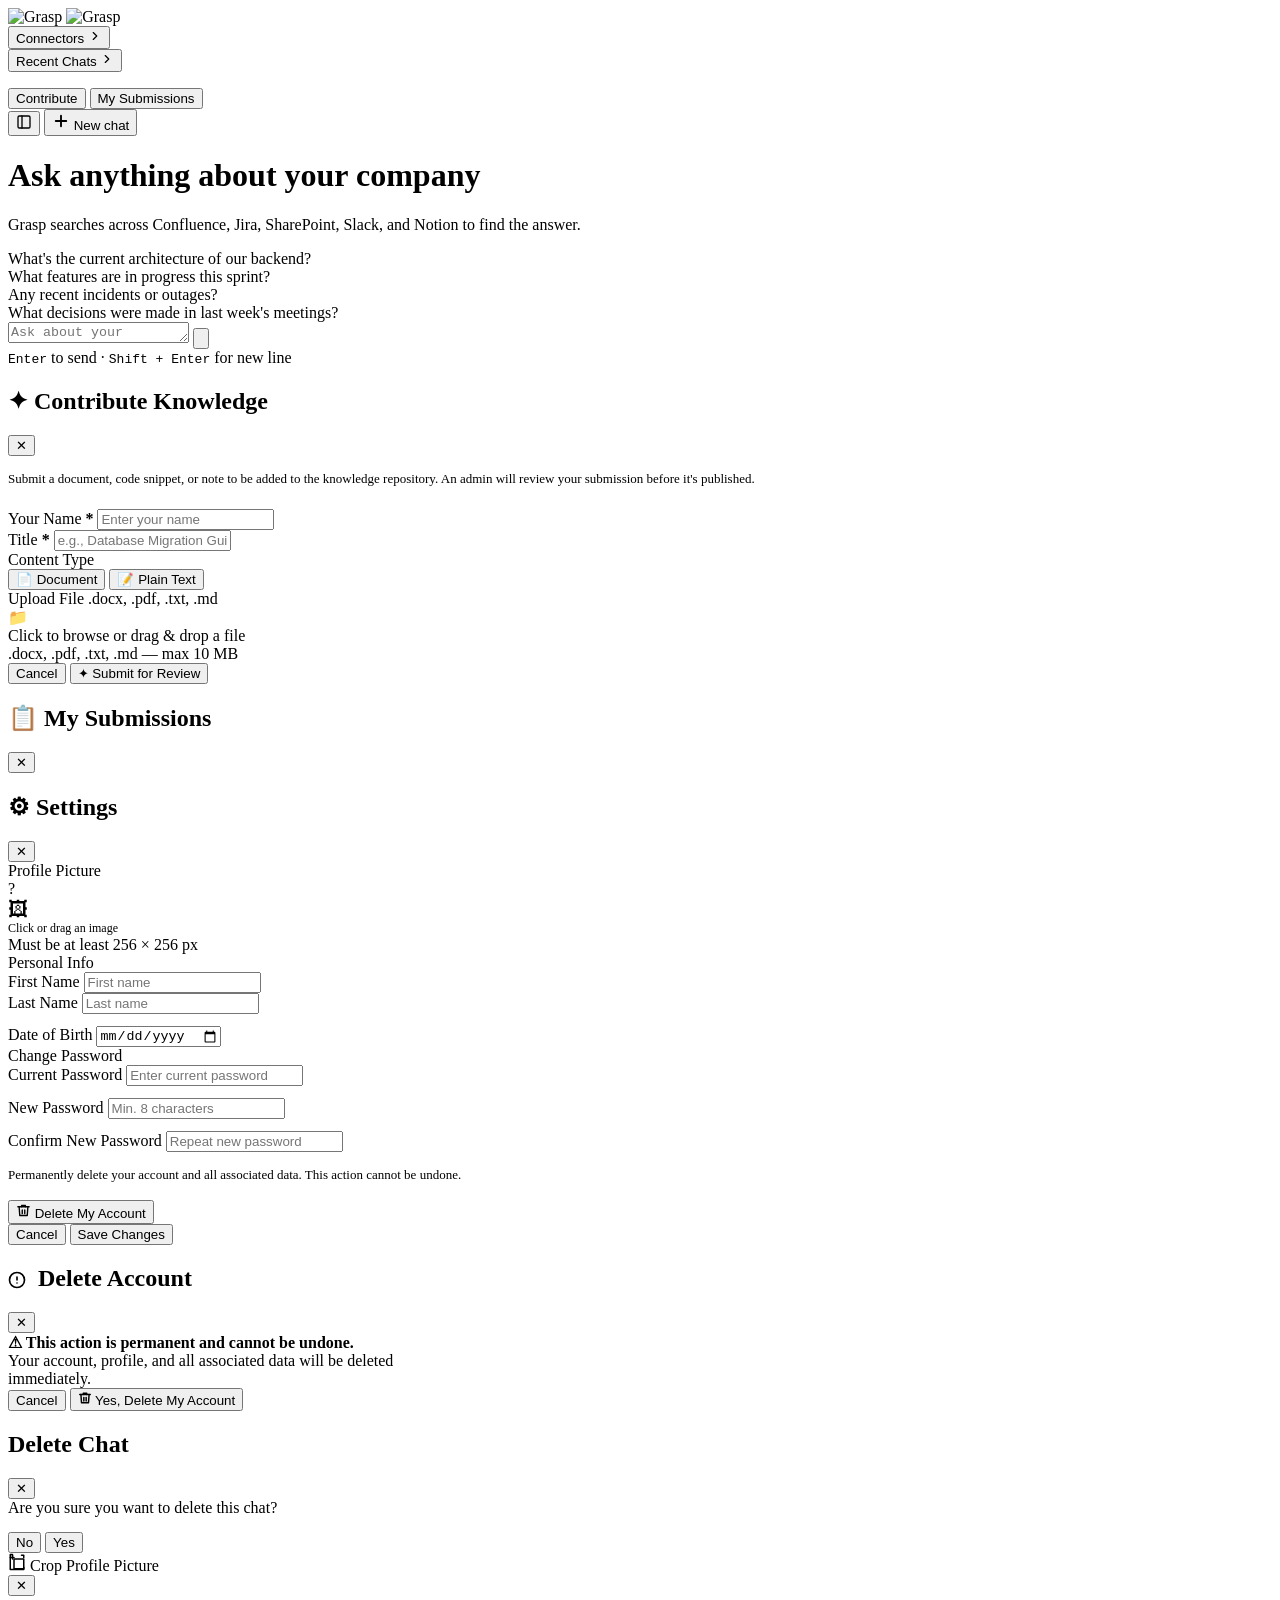
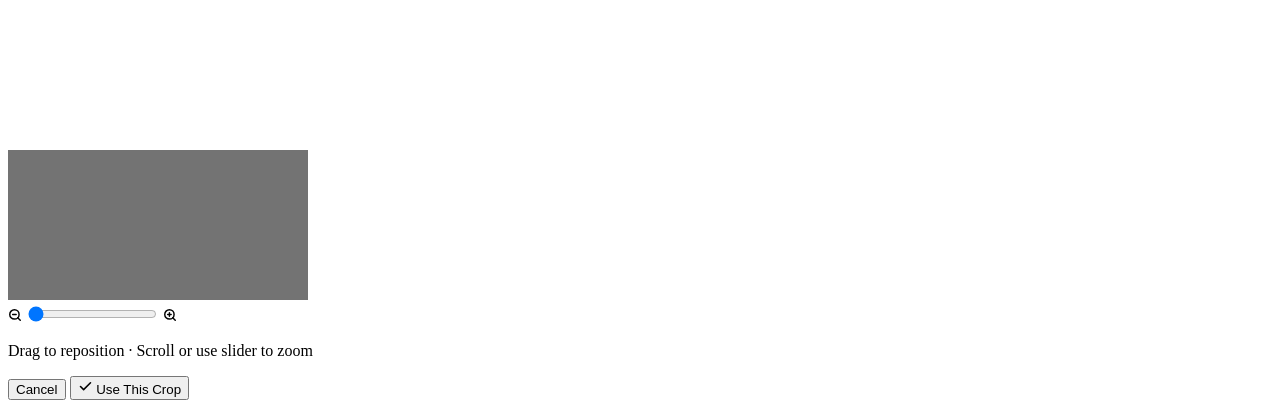
==== src/static/index.html @ d3a265d6 "ui update" ====
<!DOCTYPE html>
<html lang="en">

<head>
    <meta charset="UTF-8">
    <meta name="viewport" content="width=device-width, initial-scale=1.0">
    <meta name="description"
        content="Grasp — Agentic AI institutional brain for your organization. Search across Confluence, Jira, SharePoint, Slack, and Notion.">
    <title>Grasp</title>
    <link rel="stylesheet" href="/static/styles.css">
    <link rel="preconnect" href="https://fonts.googleapis.com">
    <link rel="preconnect" href="https://fonts.gstatic.com" crossorigin>
    <link href="https://fonts.googleapis.com/css2?family=Inter:wght@400;500;600;700&display=swap" rel="stylesheet">
    <link rel="icon" href="/logos/grasp-logo-transparent-favicon.png" media="(prefers-color-scheme: light)">
    <link rel="icon" href="/logos/grasp-logo-transparent-invert.png" media="(prefers-color-scheme: dark)">
</head>

<body>
    <div class="app">
        <!-- Sidebar Provider Wrapper -->
        <div class="sidebar-provider" id="sidebarProvider">

            <!-- Sidebar -->
            <aside class="sidebar" id="sidebar" data-collapsible="icon">

                <!-- Sidebar inner container -->
                <div class="sidebar-inner">

                    <!-- Sidebar Header -->
                    <div class="sidebar-header">
                        <div class="sidebar-logo-wrapper">
                            <img src="/static/logos/grasp-lettering-transparent-small.png" alt="Grasp"
                                class="sidebar-logo-img logo-light">
                            <img src="/static/logos/grasp-letteringwhite-transparent-small.png" alt="Grasp"
                                class="sidebar-logo-img logo-dark">
                        </div>
                    </div>

                    <!-- Sidebar Content -->
                    <div class="sidebar-content">

                        <!-- Hidden status fields (still populated by JS for data) -->
                        <div style="display:none">
                            <span id="statusDot"></span>
                            <span id="statusText"></span>
                            <span id="lastSyncTime"></span>
                            <span id="docCount"></span>
                            <span id="nextSync"></span>
                        </div>

                        <!-- Connectors Group -->
                        <div class="sidebar-group">
                            <button class="sidebar-group-label-btn" onclick="toggleSidebarSection('connectors')"
                                id="connectorsToggle" aria-expanded="false">
                                <span>Connectors</span>
                                <svg class="sidebar-group-chevron" id="connectorsChevron"
                                    xmlns="http://www.w3.org/2000/svg" width="14" height="14" viewBox="0 0 24 24"
                                    fill="none" stroke="currentColor" stroke-width="2" stroke-linecap="round"
                                    stroke-linejoin="round">
                                    <path d="m9 18 6-6-6-6" />
                                </svg>
                            </button>
                            <div class="sidebar-group-content" id="connectorsSectionBody" style="display:none">
                                <ul class="sidebar-menu" id="connectorsContainer">
                                    <li class="sidebar-menu-item">
                                        <span class="sidebar-menu-button">
                                            <span>Loading...</span>
                                        </span>
                                    </li>
                                </ul>
                            </div>
                        </div>

                        <!-- Recent Chats Group -->
                        <div class="sidebar-group">
                            <button class="sidebar-group-label-btn" onclick="toggleSidebarSection('chats')"
                                id="chatsToggle" aria-expanded="true">
                                <span>Recent Chats</span>
                                <svg class="sidebar-group-chevron open" id="chatsChevron"
                                    xmlns="http://www.w3.org/2000/svg" width="14" height="14" viewBox="0 0 24 24"
                                    fill="none" stroke="currentColor" stroke-width="2" stroke-linecap="round"
                                    stroke-linejoin="round">
                                    <path d="m9 18 6-6-6-6" />
                                </svg>
                            </button>
                            <div class="sidebar-group-content" id="chatsSectionBody">
                                <ul class="sidebar-menu" id="chatListContainer"></ul>
                            </div>
                        </div>

                    </div>

                    <!-- Sidebar Footer -->
                    <div class="sidebar-footer">
                        <!-- Footer actions (hide when icon-only) -->
                        <div class="sidebar-footer-actions">

                            <button class="contribute-btn" onclick="openContributeModal()">
                                Contribute
                            </button>
                            <button class="my-submissions-btn" onclick="openMySubmissions()">
                                My Submissions
                            </button>
                        </div>

                        <!-- User profile (populated by JS) -->
                        <div class="sidebar-menu" id="userProfileSection" style="display:none">
                            <div class="sidebar-menu-item">
                                <button class="sidebar-menu-button sidebar-menu-button-lg sidebar-user-btn"
                                    id="userMenuBtn" onclick="toggleUserMenu(event)" aria-label="User options">
                                    <div class="sidebar-user-avatar" id="userAvatar">?</div>
                                    <div class="sidebar-menu-button-text" id="userProfileTextBlock">
                                        <span class="sidebar-menu-button-title" id="userProfileName">—</span>
                                        <span class="sidebar-menu-button-subtitle" id="userProfileEmail"></span>
                                    </div>
                                    <svg class="sidebar-menu-button-chevrons" xmlns="http://www.w3.org/2000/svg"
                                        width="16" height="16" viewBox="0 0 24 24" fill="none" stroke="currentColor"
                                        stroke-width="2" stroke-linecap="round" stroke-linejoin="round">
                                        <path d="m7 15 5 5 5-5" />
                                        <path d="m7 9 5-5 5 5" />
                                    </svg>
                                </button>
                                <!-- User dropdown menu (shadcn-inspired) -->
                                <div class="dropdown-menu-content dropdown-side-top" id="userMenuDropdown">
                                    <div class="dropdown-menu-group">
                                        <div class="dropdown-menu-label">Account</div>
                                        <div class="dropdown-menu-item" style="pointer-events:none; padding: 6px 12px;">
                                            <div class="sidebar-user-avatar sidebar-user-avatar-sm" id="userAvatarDropdown">?</div>
                                            <div>
                                                <div style="font-weight:600;color:var(--text-primary);font-size:13px" id="userDropdownName">—</div>
                                                <div style="font-size:11px;color:var(--text-tertiary)" id="userMenuRole"></div>
                                            </div>
                                        </div>
                                    </div>
                                    <div class="dropdown-menu-separator"></div>
                                    <div class="dropdown-menu-group">
                                        <button class="dropdown-menu-item"
                                            onclick="toggleTheme(); event.stopPropagation();">
                                            <span class="theme-menu-icon" id="themeMenuIcon">🌙</span>
                                            <span id="themeMenuLabel">Light Mode</span>
                                        </button>
                                        <button class="dropdown-menu-item"
                                            onclick="openSettingsModal(); closeUserMenuDropdown();">
                                            <img src="/icons/settings-dark.png" class="theme-icon-dark" alt="Settings"
                                                style="width:14px;height:14px;">
                                            <img src="/icons/settings-light.png" class="theme-icon-light" alt="Settings"
                                                style="width:14px;height:14px;">
                                            <span>Settings</span>
                                        </button>
                                    </div>
                                    <div class="dropdown-menu-separator"></div>
                                    <div class="dropdown-menu-group">
                                        <button class="dropdown-menu-item dropdown-menu-item-destructive"
                                            onclick="logout()">
                                            <svg xmlns="http://www.w3.org/2000/svg" width="14" height="14"
                                                viewBox="0 0 24 24" fill="none" stroke="currentColor" stroke-width="2"
                                                stroke-linecap="round" stroke-linejoin="round">
                                                <path d="M9 21H5a2 2 0 0 1-2-2V5a2 2 0 0 1 2-2h4" />
                                                <polyline points="16 17 21 12 16 7" />
                                                <line x1="21" y1="12" x2="9" y2="12" />
                                            </svg>
                                            <span>Log out</span>
                                        </button>
                                    </div>
                                </div>
                            </div>
                        </div>
                    </div>

                </div>

                <!-- Sidebar Rail (resize/collapse handle) -->
                <div class="sidebar-rail" id="sidebarRail" onclick="toggleSidebar()" title="Toggle sidebar"
                    aria-label="Toggle sidebar"></div>

            </aside>

        </div><!-- end sidebar-provider -->

        <!-- Main Content -->
        <main class="main">
            <header class="main-header">
                <!-- SidebarTrigger -->
                <button class="sidebar-trigger" id="sidebarTrigger" onclick="toggleSidebar()"
                    aria-label="Toggle sidebar">
                    <svg xmlns="http://www.w3.org/2000/svg" width="16" height="16" viewBox="0 0 24 24" fill="none"
                        stroke="currentColor" stroke-width="2" stroke-linecap="round" stroke-linejoin="round">
                        <rect width="18" height="18" x="3" y="3" rx="2" />
                        <path d="M9 3v18" />
                    </svg>
                </button>

                <button class="new-chat-fab" id="newChatFab" onclick="startNewChat()" aria-label="New Chat">
                    <svg class="new-chat-fab-icon" width="18" height="18" viewBox="0 0 24 24" fill="none"
                        stroke="currentColor" stroke-width="2.5" stroke-linecap="round" stroke-linejoin="round">
                        <line x1="12" y1="5" x2="12" y2="19"></line>
                        <line x1="5" y1="12" x2="19" y2="12"></line>
                    </svg>
                    <span class="new-chat-fab-label">New chat</span>
                </button>
            </header>

            <div class="chat-area" id="chatArea">
                <div class="welcome" id="welcome">
                    <div class="welcome-motif">
                        <div class="motif-line"></div>
                        <div class="motif-diamond"></div>
                        <div class="motif-line"></div>
                    </div>
                    <h1>Ask <span class="accent-word">anything</span> about your company</h1>
                    <p>Grasp searches across Confluence, Jira, SharePoint, Slack, and Notion to find the answer.</p>



                    <!-- Default suggestion chips -->
                    <div class="suggestion-chips" id="defaultChips">
                        <div class="suggestion-chip stagger-1" onclick="askQuestion(this.textContent)">What's the
                            current architecture of our backend?</div>
                        <div class="suggestion-chip stagger-2" onclick="askQuestion(this.textContent)">What features are
                            in progress this sprint?</div>
                        <div class="suggestion-chip stagger-3" onclick="askQuestion(this.textContent)">Any recent
                            incidents or outages?</div>
                        <div class="suggestion-chip stagger-4" onclick="askQuestion(this.textContent)">What decisions
                            were made in last week's meetings?</div>
                    </div>


                </div>
            </div>

            <div class="input-area">
                <div class="input-wrapper">
                    <textarea class="input-field" id="queryInput" placeholder="Ask about your organization..." rows="1"
                        onkeydown="handleInputKeydown(event)" oninput="autoResize(this)"></textarea>
                    <button class="send-btn" id="sendBtn" onclick="submitQuery()">
                        <svg viewBox="0 0 24 24" fill="none" stroke="currentColor" stroke-width="2.5"
                            stroke-linecap="round" stroke-linejoin="round">
                            <line x1="5" y1="12" x2="19" y2="12"></line>
                            <polyline points="12 5 19 12 12 19"></polyline>
                        </svg>
                    </button>
                </div>
                <div class="input-hint"><kbd>Enter</kbd> to send · <kbd>Shift + Enter</kbd> for new line</div>
            </div>

            <button class="delete-chat-fab" id="deleteChatFab" onclick="openDeleteChatModal(currentChatId)"
                aria-label="Delete Chat" title="Delete current chat" style="display: none;">
                <div class="delete-chat-fab-icon"></div>
            </button>
        </main>
    </div>

    <!-- Contribution Modal -->
    <div class="modal-overlay" id="contributeModal">
        <div class="modal">
            <div class="modal-header">
                <h2>✦ Contribute Knowledge</h2>
                <button class="modal-close" onclick="closeContributeModal()">✕</button>
            </div>
            <div class="modal-body">
                <p style="color:var(--text-tertiary);font-size:13px;margin-bottom:20px;line-height:1.6">Submit a
                    document, code snippet, or note to be added to the knowledge repository. An admin will review your
                    submission before it's published.</p>

                <div class="contribute-field">
                    <label class="contribute-label">Your Name <span
                            style="color:var(--danger);font-weight:700">*</span></label>
                    <input type="text" class="contribute-input" id="contributeName" placeholder="Enter your name">
                </div>

                <div class="contribute-field">
                    <label class="contribute-label">Title <span
                            style="color:var(--danger);font-weight:700">*</span></label>
                    <input type="text" class="contribute-input" id="contributeTitle"
                        placeholder="e.g., Database Migration Guide">
                </div>

                <div class="contribute-field">
                    <label class="contribute-label">Content Type</label>
                    <div class="content-type-selector" id="contentTypeSelector">
                        <button class="type-pill active" data-type="document" onclick="selectContentType(this)">📄
                            Document</button>
                        <button class="type-pill" data-type="plain_text" onclick="selectContentType(this)">📝 Plain
                            Text</button>
                    </div>
                </div>

                <!-- File upload area (shown when document type is selected) -->
                <div class="contribute-field" id="fileUploadField">
                    <label class="contribute-label">Upload File <span
                            style="color:var(--text-tertiary);font-weight:400">.docx, .pdf, .txt, .md</span></label>
                    <div class="file-dropzone" id="fileDropzone"
                        onclick="document.getElementById('contributeFile').click()">
                        <input type="file" id="contributeFile" accept=".docx,.pdf,.txt,.md" style="display:none"
                            onchange="handleFileSelect(this)">
                        <div class="dropzone-icon">📁</div>
                        <div class="dropzone-text">Click to browse or drag & drop a file</div>
                        <div class="dropzone-hint">.docx, .pdf, .txt, .md — max 10 MB</div>
                    </div>
                    <div class="file-selected" id="fileSelected" style="display:none">
                        <span class="file-selected-icon">📄</span>
                        <span class="file-selected-name" id="fileSelectedName"></span>
                        <button class="file-remove-btn" onclick="clearFileSelection(event)">✕</button>
                    </div>
                </div>

                <!-- Textarea (shown when code or plain_text type is selected) -->
                <div class="contribute-field" id="textContentField" style="display:none">
                    <label class="contribute-label">Content <span
                            style="color:var(--danger);font-weight:700">*</span></label>
                    <textarea class="contribute-textarea" id="contributeContent"
                        placeholder="Paste or write your content here..." rows="10"></textarea>
                </div>
            </div>
            <div class="modal-footer">
                <div style="flex:1"></div>
                <button class="reject-btn" onclick="closeContributeModal()">Cancel</button>
                <button class="approve-btn" id="contributeSubmitBtn" onclick="submitContribution()">✦ Submit for
                    Review</button>
            </div>
        </div>
    </div>

    <!-- My Submissions Modal -->
    <div class="modal-overlay" id="mySubmissionsModal">
        <div class="modal" style="max-width:700px">
            <div class="modal-header">
                <h2>📋 My Submissions</h2>
                <button class="modal-close" onclick="closeMySubmissions()">✕</button>
            </div>
            <div class="modal-body" id="mySubmissionsBody">
                <div id="submissionsResults"></div>
            </div>
        </div>
    </div>

    <!-- Pending Approval Overlay -->
    <div class="pending-approval-overlay" id="pendingApprovalOverlay" style="display:none">
        <div class="pending-approval-card">
            <div class="pending-approval-icon">⏳</div>
            <h2>Account Pending Approval</h2>
            <p>Your account has been created and is awaiting admin approval. You'll be able to use Grasp once an
                administrator reviews and approves your account.</p>
            <button class="login-btn login-btn-secondary" onclick="logout()">Sign Out</button>
        </div>
    </div>



    <!-- Settings Modal -->
    <div class="modal-overlay" id="settingsModal">
        <div class="modal settings-modal">
            <div class="modal-header">
                <h2>⚙ Settings</h2>
                <button class="modal-close" onclick="closeSettingsModal()">✕</button>
            </div>
            <div class="modal-body settings-modal-body">

                <!-- Profile Picture -->
                <div class="settings-section">
                    <div class="settings-section-title">Profile Picture</div>
                    <div class="settings-avatar-row">
                        <div class="settings-avatar-preview" id="settingsAvatarPreview">
                            <span id="settingsAvatarInitial">?</span>
                            <img id="settingsAvatarImg" src="" alt="Profile" style="display:none">
                        </div>
                        <div class="settings-avatar-upload" id="settingsAvatarUploadContainer">
                            <div class="settings-avatar-dropzone" id="settingsAvatarDropzone"
                                onclick="document.getElementById('settingsAvatarFile').click()"
                                ondragover="event.preventDefault(); this.classList.add('drag-over')"
                                ondragleave="this.classList.remove('drag-over')" ondrop="handleAvatarDrop(event)">
                                <input type="file" id="settingsAvatarFile" accept="image/*" style="display:none"
                                    onchange="handleProfilePictureUpload(this.files[0])">
                                <div class="dropzone-icon" style="font-size:20px">🖼</div>
                                <div class="dropzone-text" style="font-size:12px">Click or drag an image</div>
                                <div class="dropzone-hint">Must be at least 256 × 256 px</div>
                            </div>
                            <div class="settings-avatar-error" id="settingsAvatarError" style="display:none"></div>
                        </div>
                        <div id="settingsGoogleAvatarHint"
                            style="display:none; font-size:12px; color:var(--text-tertiary); line-height:1.5; align-self: center; margin-left: 12px;">
                            Synced from Google
                        </div>
                    </div>
                </div>

                <div class="settings-divider"></div>

                <!-- Name & DOB -->
                <div class="settings-section">
                    <div class="settings-section-title">Personal Info</div>
                    <div class="settings-row">
                        <div class="settings-field">
                            <label class="contribute-label">First Name</label>
                            <input type="text" class="contribute-input" id="settingsFirstName" placeholder="First name">
                        </div>
                        <div class="settings-field">
                            <label class="contribute-label">Last Name</label>
                            <input type="text" class="contribute-input" id="settingsLastName" placeholder="Last name">
                        </div>
                    </div>
                    <div class="settings-field" style="margin-top:12px">
                        <label class="contribute-label">Date of Birth</label>
                        <input type="date" class="contribute-input" id="settingsDob">
                        <div id="settingsGoogleDobHint"
                            style="display:none;margin-top:6px;font-size:12px;color:var(--text-tertiary);line-height:1.5">
                            Google doesn't share date of birth — you can enter it here manually.
                        </div>
                    </div>
                </div>

                <div class="settings-divider"></div>

                <!-- Change Password -->
                <div class="settings-section" id="settingsPasswordSection">
                    <div class="settings-section-title">Change Password</div>
                    <div class="settings-field">
                        <label class="contribute-label">Current Password</label>
                        <input type="password" class="contribute-input" id="settingsCurrentPwd"
                            placeholder="Enter current password">
                    </div>
                    <div class="settings-field" style="margin-top:12px">
                        <label class="contribute-label">New Password</label>
                        <input type="password" class="contribute-input" id="settingsNewPwd"
                            placeholder="Min. 8 characters">
                    </div>
                    <div class="settings-field" style="margin-top:12px">
                        <label class="contribute-label">Confirm New Password</label>
                        <input type="password" class="contribute-input" id="settingsConfirmPwd"
                            placeholder="Repeat new password">
                    </div>
                    <div class="settings-pwd-error" id="settingsPwdError" style="display:none"></div>
                </div>

                <div class="settings-divider"></div>

                <!-- Delete Account -->
                <div class="settings-section settings-danger-zone">
                    <p style="font-size:13px;color:var(--text-tertiary);margin-bottom:14px;line-height:1.6">
                        Permanently delete your account and all associated data. This action cannot be undone.
                    </p>
                    <button class="delete-account-btn" id="deleteAccountBtn" onclick="openDeleteAccountModal()">
                        <svg width="15" height="15" viewBox="0 0 24 24" fill="none" stroke="currentColor"
                            stroke-width="2.2" stroke-linecap="round" stroke-linejoin="round" style="flex-shrink:0">
                            <polyline points="3 6 5 6 21 6"></polyline>
                            <path d="M19 6l-1 14H6L5 6"></path>
                            <path d="M10 11v6"></path>
                            <path d="M14 11v6"></path>
                            <path d="M9 6V4h6v2"></path>
                        </svg>
                        Delete My Account
                    </button>
                </div>

            </div>
            <div class="modal-footer settings-modal-footer">
                <div style="flex:1"></div>
                <button class="reject-btn" onclick="closeSettingsModal()">Cancel</button>
                <button class="approve-btn" id="settingsSaveBtn" onclick="saveSettings()">Save Changes</button>
            </div>
        </div>
    </div>

    <!-- Delete Account Confirmation Modal -->
    <div class="modal-overlay" id="deleteAccountModal">
        <div class="modal" style="max-width:460px">
            <div class="modal-header" style="border-bottom-color:var(--danger-bg)">
                <h2 style="color:var(--danger)">
                    <svg width="18" height="18" viewBox="0 0 24 24" fill="none" stroke="currentColor" stroke-width="2.2"
                        stroke-linecap="round" stroke-linejoin="round" style="vertical-align:-3px;margin-right:6px">
                        <circle cx="12" cy="12" r="10"></circle>
                        <line x1="12" y1="8" x2="12" y2="12"></line>
                        <line x1="12" y1="16" x2="12.01" y2="16"></line>
                    </svg>
                    Delete Account
                </h2>
                <button class="modal-close" onclick="closeDeleteAccountModal()">✕</button>
            </div>
            <div class="modal-body">
                <div class="delete-account-warning">
                    <strong>⚠ This action is permanent and cannot be undone.</strong><br>
                    Your account, profile, and all associated data will be deleted immediately.
                </div>

                <!-- Password confirmation for email accounts -->
                <div id="deleteAccountPwdField" style="display:none;margin-top:18px">
                    <label class="contribute-label">Confirm with your password</label>
                    <input type="password" class="contribute-input" id="deleteAccountPwd"
                        placeholder="Enter your current password" style="margin-top:6px">
                </div>

                <!-- Type-to-confirm for Google accounts -->
                <div id="deleteAccountTypeField" style="display:none;margin-top:18px">
                    <label class="contribute-label">Type <strong
                            style="color:var(--danger);font-family:monospace">DELETE</strong> to confirm</label>
                    <input type="text" class="contribute-input" id="deleteAccountTypeInput" placeholder="DELETE"
                        style="margin-top:6px">
                </div>

                <div class="settings-pwd-error" id="deleteAccountError" style="display:none;margin-top:12px"></div>
            </div>
            <div class="modal-footer">
                <div style="flex:1"></div>
                <button class="reject-btn" onclick="closeDeleteAccountModal()">Cancel</button>
                <button class="delete-account-confirm-btn" id="deleteAccountConfirmBtn"
                    onclick="confirmDeleteAccount()">
                    <svg width="14" height="14" viewBox="0 0 24 24" fill="none" stroke="currentColor" stroke-width="2.5"
                        stroke-linecap="round" stroke-linejoin="round" style="flex-shrink:0">
                        <polyline points="3 6 5 6 21 6"></polyline>
                        <path d="M19 6l-1 14H6L5 6"></path>
                        <path d="M10 11v6"></path>
                        <path d="M14 11v6"></path>
                        <path d="M9 6V4h6v2"></path>
                    </svg>
                    Yes, Delete My Account
                </button>
            </div>
        </div>
    </div>

    <!-- Delete Chat Confirmation Modal -->
    <div class="modal-overlay" id="deleteChatModal">
        <div class="modal" style="max-width:400px">
            <div class="modal-header">
                <h2>Delete Chat</h2>
                <button class="modal-close" onclick="closeDeleteChatModal()">✕</button>
            </div>
            <div class="modal-body">
                <p style="color:var(--text-secondary); margin:0;">Are you sure you want to delete this chat?</p>
            </div>
            <div class="modal-footer" style="padding-top:15px;">
                <div style="flex:1"></div>
                <button class="reject-btn" onclick="closeDeleteChatModal()">No</button>
                <button class="approve-btn" onclick="confirmDeleteChat()">Yes</button>
            </div>
        </div>
    </div>

    <!-- Image Crop Modal -->
    <div class="modal-overlay crop-modal-overlay" id="cropModal">
        <div class="crop-modal-container">
            <div class="crop-modal-header">
                <div class="crop-modal-title">
                    <svg width="18" height="18" viewBox="0 0 24 24" fill="none" stroke="currentColor" stroke-width="2"
                        stroke-linecap="round" stroke-linejoin="round">
                        <polyline points="6 2 3 2 3 22 21 22 21 19"></polyline>
                        <polyline points="21 6 21 3 18 3"></polyline>
                        <line x1="3" y1="6" x2="8" y2="6"></line>
                        <line x1="6" y1="3" x2="6" y2="8"></line>
                        <rect x="8" y="8" width="13" height="13"></rect>
                    </svg>
                    Crop Profile Picture
                </div>
                <button class="modal-close" onclick="closeCropModal()" aria-label="Close crop">✕</button>
            </div>
            <div class="crop-modal-body">
                <div class="crop-canvas-wrapper" id="cropCanvasWrapper">
                    <canvas id="cropCanvas"></canvas>
                    <!-- Overlay mask with circular hole -->
                    <div class="crop-overlay-mask" id="cropOverlayMask">
                        <svg class="crop-mask-svg" id="cropMaskSvg" xmlns="http://www.w3.org/2000/svg">
                            <defs>
                                <mask id="cropHoleMask">
                                    <rect width="100%" height="100%" fill="white" />
                                    <circle id="cropMaskCircle" fill="black" />
                                </mask>
                            </defs>
                            <rect width="100%" height="100%" fill="rgba(0,0,0,0.55)" mask="url(#cropHoleMask)" />
                            <circle id="cropBorderCircle" fill="none" stroke="rgba(255,255,255,0.85)" stroke-width="2"
                                stroke-dasharray="6 4" />
                        </svg>
                    </div>
                </div>
                <div class="crop-controls">
                    <div class="crop-zoom-row">
                        <svg width="14" height="14" viewBox="0 0 24 24" fill="none" stroke="currentColor"
                            stroke-width="2.5" stroke-linecap="round">
                            <circle cx="11" cy="11" r="8" />
                            <line x1="21" y1="21" x2="16.65" y2="16.65" />
                            <line x1="8" y1="11" x2="14" y2="11" />
                        </svg>
                        <input type="range" class="crop-zoom-slider" id="cropZoomSlider" min="1" max="3" step="0.01"
                            value="1">
                        <svg width="14" height="14" viewBox="0 0 24 24" fill="none" stroke="currentColor"
                            stroke-width="2.5" stroke-linecap="round">
                            <circle cx="11" cy="11" r="8" />
                            <line x1="21" y1="21" x2="16.65" y2="16.65" />
                            <line x1="11" y1="8" x2="11" y2="14" />
                            <line x1="8" y1="11" x2="14" y2="11" />
                        </svg>
                    </div>
                    <p class="crop-hint">Drag to reposition · Scroll or use slider to zoom</p>
                </div>
            </div>
            <div class="crop-modal-footer">
                <button class="reject-btn" onclick="closeCropModal()">Cancel</button>
                <button class="crop-confirm-btn" id="cropConfirmBtn" onclick="confirmCrop()">
                    <svg width="15" height="15" viewBox="0 0 24 24" fill="none" stroke="currentColor" stroke-width="2.5"
                        stroke-linecap="round" stroke-linejoin="round">
                        <polyline points="20 6 9 17 4 12"></polyline>
                    </svg>
                    Use This Crop
                </button>
            </div>
        </div>
    </div>

    <script src="/static/app.js"></script>
</body>

</html>
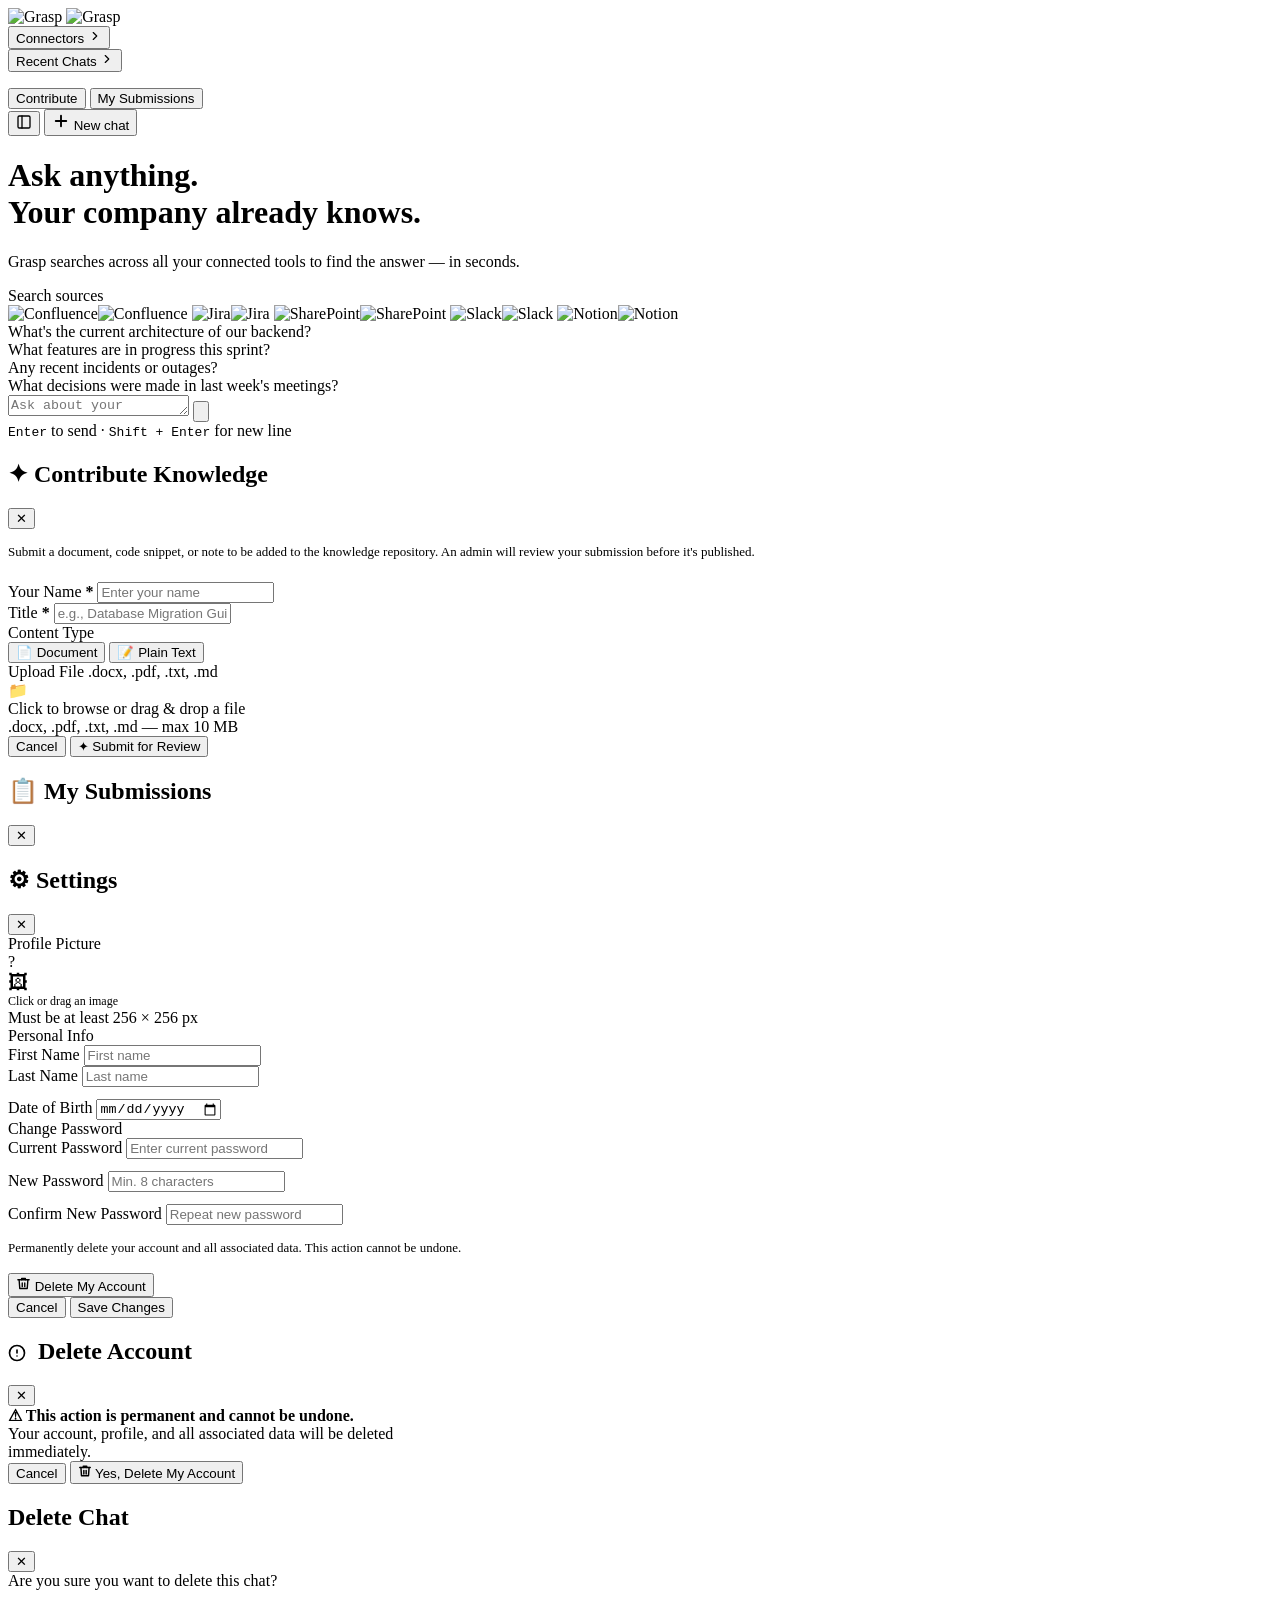
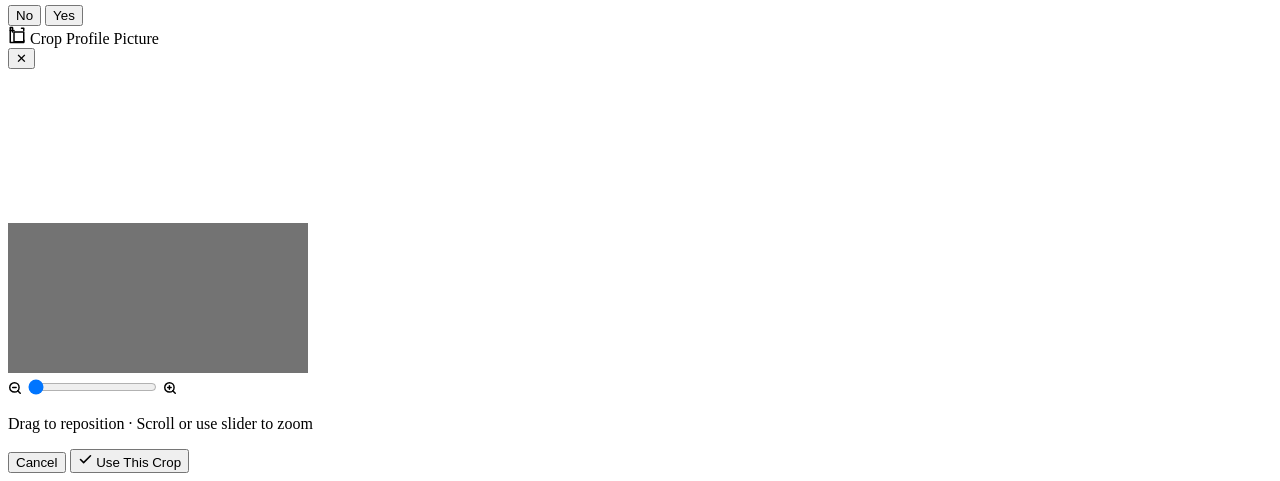
==== commit ff93c513: "anthropic to deepseek api and UI changes" ====
--- a/src/static/index.html
+++ b/src/static/index.html
@@ -7,39 +7,30 @@
     <meta name="description"
         content="Grasp — Agentic AI institutional brain for your organization. Search across Confluence, Jira, SharePoint, Slack, and Notion.">
     <title>Grasp</title>
-    <link rel="stylesheet" href="/static/styles.css">
-    <link rel="preconnect" href="https://fonts.googleapis.com">
-    <link rel="preconnect" href="https://fonts.gstatic.com" crossorigin>
-    <link href="https://fonts.googleapis.com/css2?family=Inter:wght@400;500;600;700&display=swap" rel="stylesheet">
+    <link rel="stylesheet" href="/static/styles.css?v=20260808-3">
     <link rel="icon" href="/logos/grasp-logo-transparent-favicon.png" media="(prefers-color-scheme: light)">
-    <link rel="icon" href="/logos/grasp-logo-transparent-invert.png" media="(prefers-color-scheme: dark)">
+    <link rel="icon" href="/logos/grasp-logo-transparent-invert-favicon.png" media="(prefers-color-scheme: dark)">
 </head>
 
 <body>
     <div class="app">
-        <!-- Sidebar Provider Wrapper -->
         <div class="sidebar-provider" id="sidebarProvider">
 
-            <!-- Sidebar -->
             <aside class="sidebar" id="sidebar" data-collapsible="icon">
 
-                <!-- Sidebar inner container -->
                 <div class="sidebar-inner">
 
-                    <!-- Sidebar Header -->
                     <div class="sidebar-header">
                         <div class="sidebar-logo-wrapper">
-                            <img src="/static/logos/grasp-lettering-transparent-small.png" alt="Grasp"
+                            <img src="/logos/grasp-lettering-transparent-small.png" alt="Grasp"
                                 class="sidebar-logo-img logo-light">
-                            <img src="/static/logos/grasp-letteringwhite-transparent-small.png" alt="Grasp"
+                            <img src="/logos/grasp-letteringwhite-transparent-small.png" alt="Grasp"
                                 class="sidebar-logo-img logo-dark">
                         </div>
                     </div>
 
-                    <!-- Sidebar Content -->
                     <div class="sidebar-content">
 
-                        <!-- Hidden status fields (still populated by JS for data) -->
                         <div style="display:none">
                             <span id="statusDot"></span>
                             <span id="statusText"></span>
@@ -48,7 +39,6 @@
                             <span id="nextSync"></span>
                         </div>
 
-                        <!-- Connectors Group -->
                         <div class="sidebar-group">
                             <button class="sidebar-group-label-btn" onclick="toggleSidebarSection('connectors')"
                                 id="connectorsToggle" aria-expanded="false">
@@ -71,7 +61,6 @@
                             </div>
                         </div>
 
-                        <!-- Recent Chats Group -->
                         <div class="sidebar-group">
                             <button class="sidebar-group-label-btn" onclick="toggleSidebarSection('chats')"
                                 id="chatsToggle" aria-expanded="true">
@@ -90,9 +79,7 @@
 
                     </div>
 
-                    <!-- Sidebar Footer -->
                     <div class="sidebar-footer">
-                        <!-- Footer actions (hide when icon-only) -->
                         <div class="sidebar-footer-actions">
 
                             <button class="contribute-btn" onclick="openContributeModal()">
@@ -103,7 +90,6 @@
                             </button>
                         </div>
 
-                        <!-- User profile (populated by JS) -->
                         <div class="sidebar-menu" id="userProfileSection" style="display:none">
                             <div class="sidebar-menu-item">
                                 <button class="sidebar-menu-button sidebar-menu-button-lg sidebar-user-btn"
@@ -120,15 +106,17 @@
                                         <path d="m7 9 5-5 5 5" />
                                     </svg>
                                 </button>
-                                <!-- User dropdown menu (shadcn-inspired) -->
                                 <div class="dropdown-menu-content dropdown-side-top" id="userMenuDropdown">
                                     <div class="dropdown-menu-group">
                                         <div class="dropdown-menu-label">Account</div>
                                         <div class="dropdown-menu-item" style="pointer-events:none; padding: 6px 12px;">
-                                            <div class="sidebar-user-avatar sidebar-user-avatar-sm" id="userAvatarDropdown">?</div>
+                                            <div class="sidebar-user-avatar sidebar-user-avatar-sm"
+                                                id="userAvatarDropdown">?</div>
                                             <div>
-                                                <div style="font-weight:600;color:var(--text-primary);font-size:13px" id="userDropdownName">—</div>
-                                                <div style="font-size:11px;color:var(--text-tertiary)" id="userMenuRole"></div>
+                                                <div style="font-weight:600;color:var(--text-primary);font-size:13px"
+                                                    id="userDropdownName">—</div>
+                                                <div style="font-size:11px;color:var(--text-tertiary)"
+                                                    id="userMenuRole"></div>
                                             </div>
                                         </div>
                                     </div>
@@ -136,7 +124,8 @@
                                     <div class="dropdown-menu-group">
                                         <button class="dropdown-menu-item"
                                             onclick="toggleTheme(); event.stopPropagation();">
-                                            <span class="theme-menu-icon" id="themeMenuIcon">🌙</span>
+                                            <span class="theme-icon theme-icon-moon" id="themeMenuIcon"
+                                                aria-hidden="true"></span>
                                             <span id="themeMenuLabel">Light Mode</span>
                                         </button>
                                         <button class="dropdown-menu-item"
@@ -169,18 +158,15 @@
 
                 </div>
 
-                <!-- Sidebar Rail (resize/collapse handle) -->
                 <div class="sidebar-rail" id="sidebarRail" onclick="toggleSidebar()" title="Toggle sidebar"
                     aria-label="Toggle sidebar"></div>
 
             </aside>
 
-        </div><!-- end sidebar-provider -->
-
-        <!-- Main Content -->
+        </div>
+
         <main class="main">
             <header class="main-header">
-                <!-- SidebarTrigger -->
                 <button class="sidebar-trigger" id="sidebarTrigger" onclick="toggleSidebar()"
                     aria-label="Toggle sidebar">
                     <svg xmlns="http://www.w3.org/2000/svg" width="16" height="16" viewBox="0 0 24 24" fill="none"
@@ -202,17 +188,33 @@
 
             <div class="chat-area" id="chatArea">
                 <div class="welcome" id="welcome">
-                    <div class="welcome-motif">
-                        <div class="motif-line"></div>
-                        <div class="motif-diamond"></div>
-                        <div class="motif-line"></div>
-                    </div>
-                    <h1>Ask <span class="accent-word">anything</span> about your company</h1>
-                    <p>Grasp searches across Confluence, Jira, SharePoint, Slack, and Notion to find the answer.</p>
-
-
-
-                    <!-- Default suggestion chips -->
+                    <div class="welcome-glow" aria-hidden="true"></div>
+
+                    <h1>Ask <span class="accent-word">anything</span><span class="accent-dot">.</span> <br>Your
+                        company already knows.</h1>
+                    <p>Grasp searches across all your connected tools to find the answer — in seconds.</p>
+
+                    <div class="welcome-sources">
+                        <span class="welcome-sources-label">Search sources</span>
+                        <div class="source-badges">
+                            <span class="source-badge"><img src="/icons/confluence-dark.svg" class="theme-icon-dark"
+                                    alt="Confluence"><img src="/icons/confluence-light.svg" class="theme-icon-light"
+                                    alt="Confluence"></span>
+                            <span class="source-badge"><img src="/icons/jira-dark.svg" class="theme-icon-dark"
+                                    alt="Jira"><img src="/icons/jira-light.svg" class="theme-icon-light"
+                                    alt="Jira"></span>
+                            <span class="source-badge"><img src="/icons/sharepoint-dark.svg" class="theme-icon-dark"
+                                    alt="SharePoint"><img src="/icons/sharepoint-light.svg" class="theme-icon-light"
+                                    alt="SharePoint"></span>
+                            <span class="source-badge"><img src="/icons/slack-dark.svg" class="theme-icon-dark"
+                                    alt="Slack"><img src="/icons/slack-light.svg" class="theme-icon-light"
+                                    alt="Slack"></span>
+                            <span class="source-badge"><img src="/icons/notion-dark.svg" class="theme-icon-dark"
+                                    alt="Notion"><img src="/icons/notion-light.svg" class="theme-icon-light"
+                                    alt="Notion"></span>
+                        </div>
+                    </div>
+
                     <div class="suggestion-chips" id="defaultChips">
                         <div class="suggestion-chip stagger-1" onclick="askQuestion(this.textContent)">What's the
                             current architecture of our backend?</div>
@@ -229,6 +231,11 @@
             </div>
 
             <div class="input-area">
+                <button class="stop-chat-btn" id="stopChatBtn" type="button" onclick="stopChat()"
+                    aria-label="Stop generating response" hidden>
+                    <span class="stop-chat-icon" aria-hidden="true"></span>
+                    <span id="stopChatLabel">Stop response</span>
+                </button>
                 <div class="input-wrapper">
                     <textarea class="input-field" id="queryInput" placeholder="Ask about your organization..." rows="1"
                         onkeydown="handleInputKeydown(event)" oninput="autoResize(this)"></textarea>
@@ -250,7 +257,6 @@
         </main>
     </div>
 
-    <!-- Contribution Modal -->
     <div class="modal-overlay" id="contributeModal">
         <div class="modal">
             <div class="modal-header">
@@ -285,7 +291,6 @@
                     </div>
                 </div>
 
-                <!-- File upload area (shown when document type is selected) -->
                 <div class="contribute-field" id="fileUploadField">
                     <label class="contribute-label">Upload File <span
                             style="color:var(--text-tertiary);font-weight:400">.docx, .pdf, .txt, .md</span></label>
@@ -304,7 +309,6 @@
                     </div>
                 </div>
 
-                <!-- Textarea (shown when code or plain_text type is selected) -->
                 <div class="contribute-field" id="textContentField" style="display:none">
                     <label class="contribute-label">Content <span
                             style="color:var(--danger);font-weight:700">*</span></label>
@@ -321,7 +325,6 @@
         </div>
     </div>
 
-    <!-- My Submissions Modal -->
     <div class="modal-overlay" id="mySubmissionsModal">
         <div class="modal" style="max-width:700px">
             <div class="modal-header">
@@ -334,7 +337,6 @@
         </div>
     </div>
 
-    <!-- Pending Approval Overlay -->
     <div class="pending-approval-overlay" id="pendingApprovalOverlay" style="display:none">
         <div class="pending-approval-card">
             <div class="pending-approval-icon">⏳</div>
@@ -347,7 +349,6 @@
 
 
 
-    <!-- Settings Modal -->
     <div class="modal-overlay" id="settingsModal">
         <div class="modal settings-modal">
             <div class="modal-header">
@@ -356,7 +357,6 @@
             </div>
             <div class="modal-body settings-modal-body">
 
-                <!-- Profile Picture -->
                 <div class="settings-section">
                     <div class="settings-section-title">Profile Picture</div>
                     <div class="settings-avatar-row">
@@ -386,7 +386,6 @@
 
                 <div class="settings-divider"></div>
 
-                <!-- Name & DOB -->
                 <div class="settings-section">
                     <div class="settings-section-title">Personal Info</div>
                     <div class="settings-row">
@@ -411,7 +410,6 @@
 
                 <div class="settings-divider"></div>
 
-                <!-- Change Password -->
                 <div class="settings-section" id="settingsPasswordSection">
                     <div class="settings-section-title">Change Password</div>
                     <div class="settings-field">
@@ -434,7 +432,6 @@
 
                 <div class="settings-divider"></div>
 
-                <!-- Delete Account -->
                 <div class="settings-section settings-danger-zone">
                     <p style="font-size:13px;color:var(--text-tertiary);margin-bottom:14px;line-height:1.6">
                         Permanently delete your account and all associated data. This action cannot be undone.
@@ -461,7 +458,6 @@
         </div>
     </div>
 
-    <!-- Delete Account Confirmation Modal -->
     <div class="modal-overlay" id="deleteAccountModal">
         <div class="modal" style="max-width:460px">
             <div class="modal-header" style="border-bottom-color:var(--danger-bg)">
@@ -482,14 +478,12 @@
                     Your account, profile, and all associated data will be deleted immediately.
                 </div>
 
-                <!-- Password confirmation for email accounts -->
                 <div id="deleteAccountPwdField" style="display:none;margin-top:18px">
                     <label class="contribute-label">Confirm with your password</label>
                     <input type="password" class="contribute-input" id="deleteAccountPwd"
                         placeholder="Enter your current password" style="margin-top:6px">
                 </div>
 
-                <!-- Type-to-confirm for Google accounts -->
                 <div id="deleteAccountTypeField" style="display:none;margin-top:18px">
                     <label class="contribute-label">Type <strong
                             style="color:var(--danger);font-family:monospace">DELETE</strong> to confirm</label>
@@ -518,7 +512,6 @@
         </div>
     </div>
 
-    <!-- Delete Chat Confirmation Modal -->
     <div class="modal-overlay" id="deleteChatModal">
         <div class="modal" style="max-width:400px">
             <div class="modal-header">
@@ -536,7 +529,6 @@
         </div>
     </div>
 
-    <!-- Image Crop Modal -->
     <div class="modal-overlay crop-modal-overlay" id="cropModal">
         <div class="crop-modal-container">
             <div class="crop-modal-header">
@@ -556,7 +548,6 @@
             <div class="crop-modal-body">
                 <div class="crop-canvas-wrapper" id="cropCanvasWrapper">
                     <canvas id="cropCanvas"></canvas>
-                    <!-- Overlay mask with circular hole -->
                     <div class="crop-overlay-mask" id="cropOverlayMask">
                         <svg class="crop-mask-svg" id="cropMaskSvg" xmlns="http://www.w3.org/2000/svg">
                             <defs>
@@ -605,7 +596,9 @@
         </div>
     </div>
 
-    <script src="/static/app.js"></script>
+    <div id="toastContainer"></div>
+    <script src="/static/toast.js?v=20260724-7"></script>
+    <script src="/static/app.js?v=20260808-1"></script>
 </body>
 
-</html>+</html>
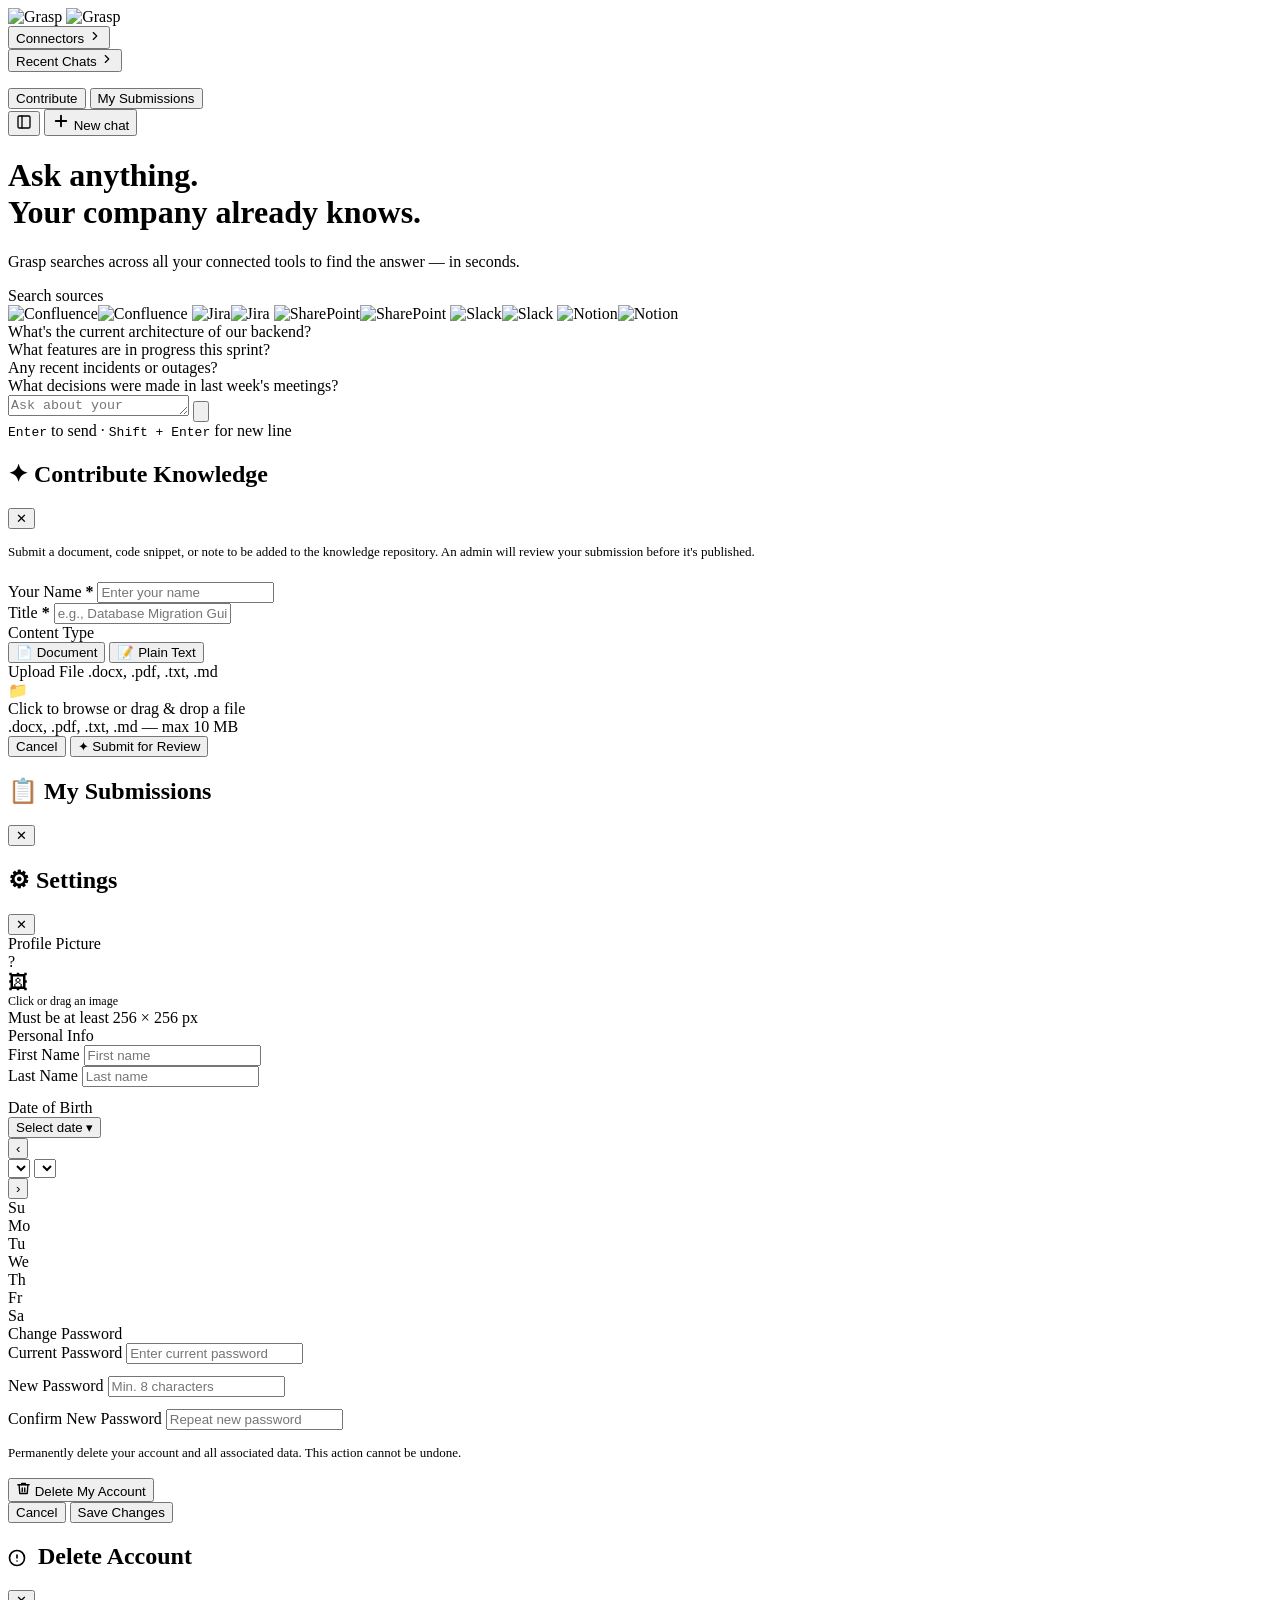
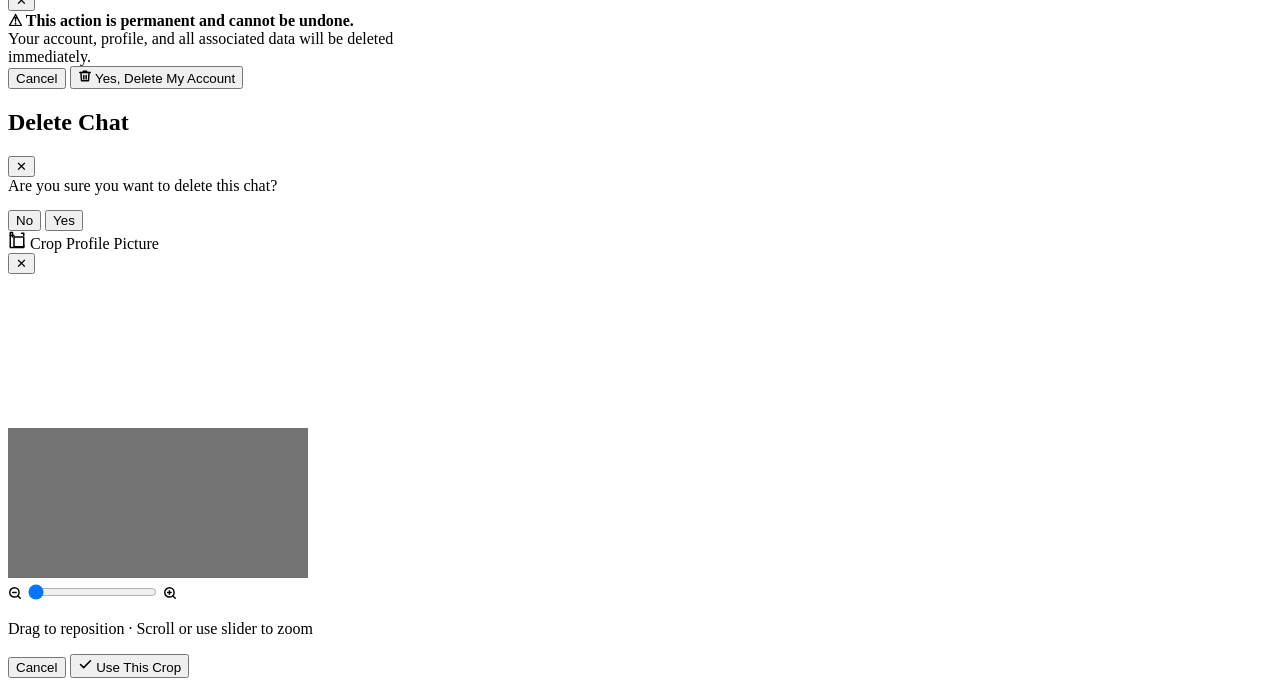
==== commit b6afaf8b: "UI changes" ====
--- a/src/static/index.html
+++ b/src/static/index.html
@@ -7,7 +7,7 @@
     <meta name="description"
         content="Grasp — Agentic AI institutional brain for your organization. Search across Confluence, Jira, SharePoint, Slack, and Notion.">
     <title>Grasp</title>
-    <link rel="stylesheet" href="/static/styles.css?v=20260808-3">
+    <link rel="stylesheet" href="/static/styles.css?v=20260808-8">
     <link rel="icon" href="/logos/grasp-logo-transparent-favicon.png" media="(prefers-color-scheme: light)">
     <link rel="icon" href="/logos/grasp-logo-transparent-invert-favicon.png" media="(prefers-color-scheme: dark)">
 </head>
@@ -400,7 +400,40 @@
                     </div>
                     <div class="settings-field" style="margin-top:12px">
                         <label class="contribute-label">Date of Birth</label>
-                        <input type="date" class="contribute-input" id="settingsDob">
+                        <input type="hidden" id="settingsDob" value="">
+                        <div class="date-picker-wrapper" id="settingsDobPicker">
+                            <button type="button" class="date-picker-trigger" id="settingsDobTrigger"
+                                onclick="toggleSettingsDobPicker(event)">
+                                <span class="date-picker-placeholder" id="settingsDobDisplay">Select date</span>
+                                <span class="date-picker-chevron">▾</span>
+                            </button>
+                            <div class="date-picker-popover" id="settingsDobPopover">
+                                <div class="date-picker-header">
+                                    <button type="button" class="date-picker-nav-btn"
+                                        onclick="settingsDobNavMonth(-1, event)">‹</button>
+                                    <div class="date-picker-selectors">
+                                        <select class="date-picker-select" id="settingsDobMonthSelect"
+                                            onchange="settingsDobChangeMonth(event)"></select>
+                                        <select class="date-picker-select" id="settingsDobYearSelect"
+                                            onchange="settingsDobChangeYear(event)"></select>
+                                    </div>
+                                    <button type="button" class="date-picker-nav-btn"
+                                        onclick="settingsDobNavMonth(1, event)">›</button>
+                                </div>
+                                <div class="date-picker-grid">
+                                    <div class="date-picker-weekdays">
+                                        <div class="date-picker-weekday">Su</div>
+                                        <div class="date-picker-weekday">Mo</div>
+                                        <div class="date-picker-weekday">Tu</div>
+                                        <div class="date-picker-weekday">We</div>
+                                        <div class="date-picker-weekday">Th</div>
+                                        <div class="date-picker-weekday">Fr</div>
+                                        <div class="date-picker-weekday">Sa</div>
+                                    </div>
+                                    <div class="date-picker-days" id="settingsDobCalendarDays"></div>
+                                </div>
+                            </div>
+                        </div>
                         <div id="settingsGoogleDobHint"
                             style="display:none;margin-top:6px;font-size:12px;color:var(--text-tertiary);line-height:1.5">
                             Google doesn't share date of birth — you can enter it here manually.
@@ -598,7 +631,7 @@
 
     <div id="toastContainer"></div>
     <script src="/static/toast.js?v=20260724-7"></script>
-    <script src="/static/app.js?v=20260808-1"></script>
+    <script src="/static/app.js?v=20260808-2"></script>
 </body>
 
 </html>
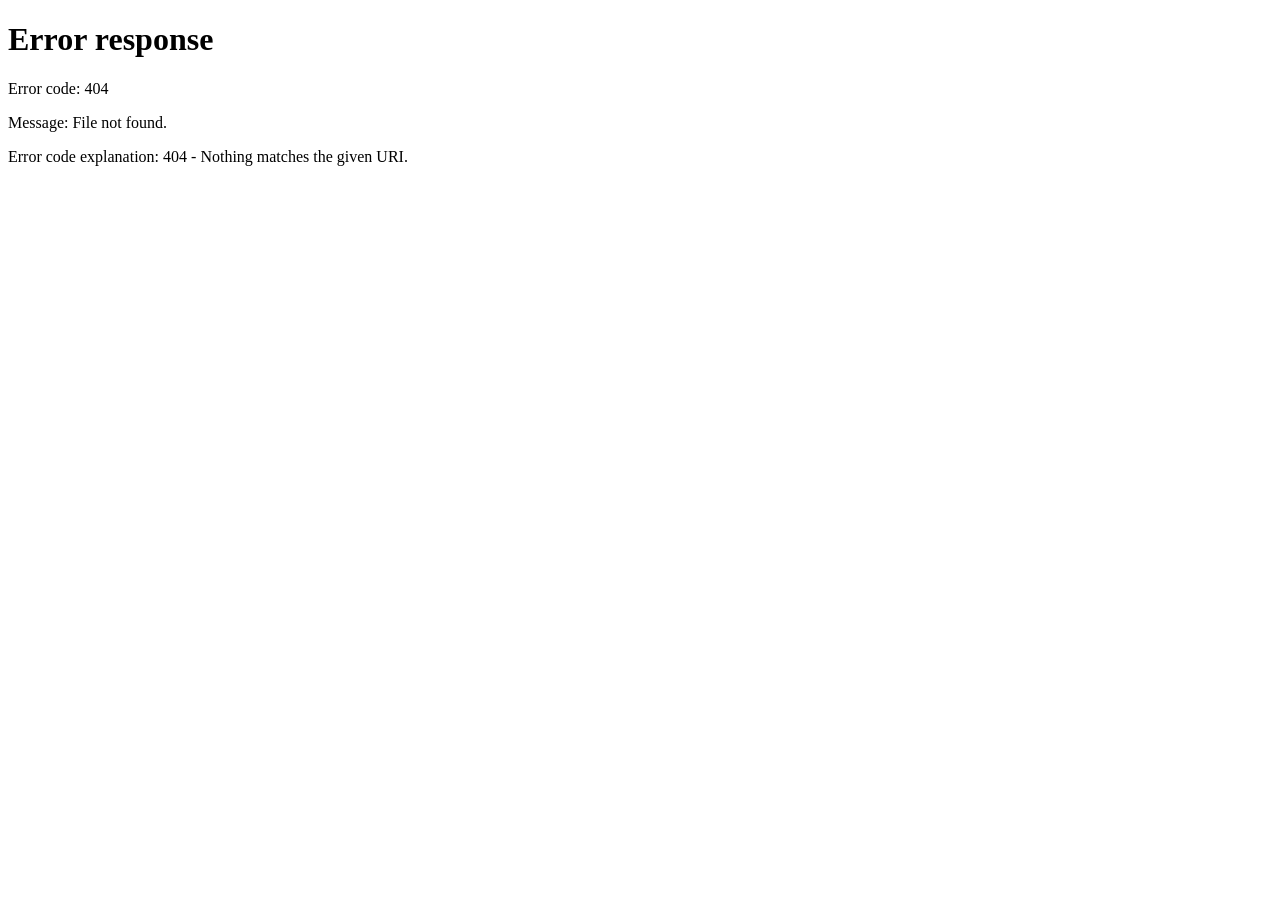
==== commit e38ea221: "Audit logs, Observability metrics feature add" ====
--- a/src/static/index.html
+++ b/src/static/index.html
@@ -7,7 +7,24 @@
     <meta name="description"
         content="Grasp — Agentic AI institutional brain for your organization. Search across Confluence, Jira, SharePoint, Slack, and Notion.">
     <title>Grasp</title>
-    <link rel="stylesheet" href="/static/styles.css?v=20260808-8">
+    <script>
+        // Gate rendering until authentication is verified: redirect immediately
+        // when there is no session token, otherwise hold the app shell hidden
+        // until app.js confirms the token is still valid via /api/auth/me.
+        (function () {
+            try {
+                if (!localStorage.getItem('grasp_session_token')) {
+                    window.location.replace('/login');
+                    return;
+                }
+            } catch (_) {
+                // localStorage unavailable — let the page load normally.
+                return;
+            }
+            document.documentElement.classList.add('auth-checking');
+        })();
+    </script>
+    <link rel="stylesheet" href="/static/styles.css?v=20260809-1">
     <link rel="icon" href="/logos/grasp-logo-transparent-favicon.png" media="(prefers-color-scheme: light)">
     <link rel="icon" href="/logos/grasp-logo-transparent-invert-favicon.png" media="(prefers-color-scheme: dark)">
 </head>
@@ -27,6 +44,14 @@
                             <img src="/logos/grasp-letteringwhite-transparent-small.png" alt="Grasp"
                                 class="sidebar-logo-img logo-dark">
                         </div>
+                        <button class="new-chat-btn" id="newChatFab" onclick="startNewChat()" aria-label="New Chat"
+                            data-tooltip="New Chat">
+                            <svg width="16" height="16" viewBox="0 0 24 24" fill="none" stroke="currentColor"
+                                stroke-width="2.5" stroke-linecap="round" stroke-linejoin="round">
+                                <line x1="12" y1="5" x2="12" y2="19"></line>
+                                <line x1="5" y1="12" x2="19" y2="12"></line>
+                            </svg>
+                        </button>
                     </div>
 
                     <div class="sidebar-content">
@@ -175,15 +200,6 @@
                         <path d="M9 3v18" />
                     </svg>
                 </button>
-
-                <button class="new-chat-fab" id="newChatFab" onclick="startNewChat()" aria-label="New Chat">
-                    <svg class="new-chat-fab-icon" width="18" height="18" viewBox="0 0 24 24" fill="none"
-                        stroke="currentColor" stroke-width="2.5" stroke-linecap="round" stroke-linejoin="round">
-                        <line x1="12" y1="5" x2="12" y2="19"></line>
-                        <line x1="5" y1="12" x2="19" y2="12"></line>
-                    </svg>
-                    <span class="new-chat-fab-label">New chat</span>
-                </button>
             </header>
 
             <div class="chat-area" id="chatArea">
@@ -631,7 +647,7 @@
 
     <div id="toastContainer"></div>
     <script src="/static/toast.js?v=20260724-7"></script>
-    <script src="/static/app.js?v=20260808-2"></script>
+    <script src="/static/app.js?v=20260809-1"></script>
 </body>
 
 </html>
